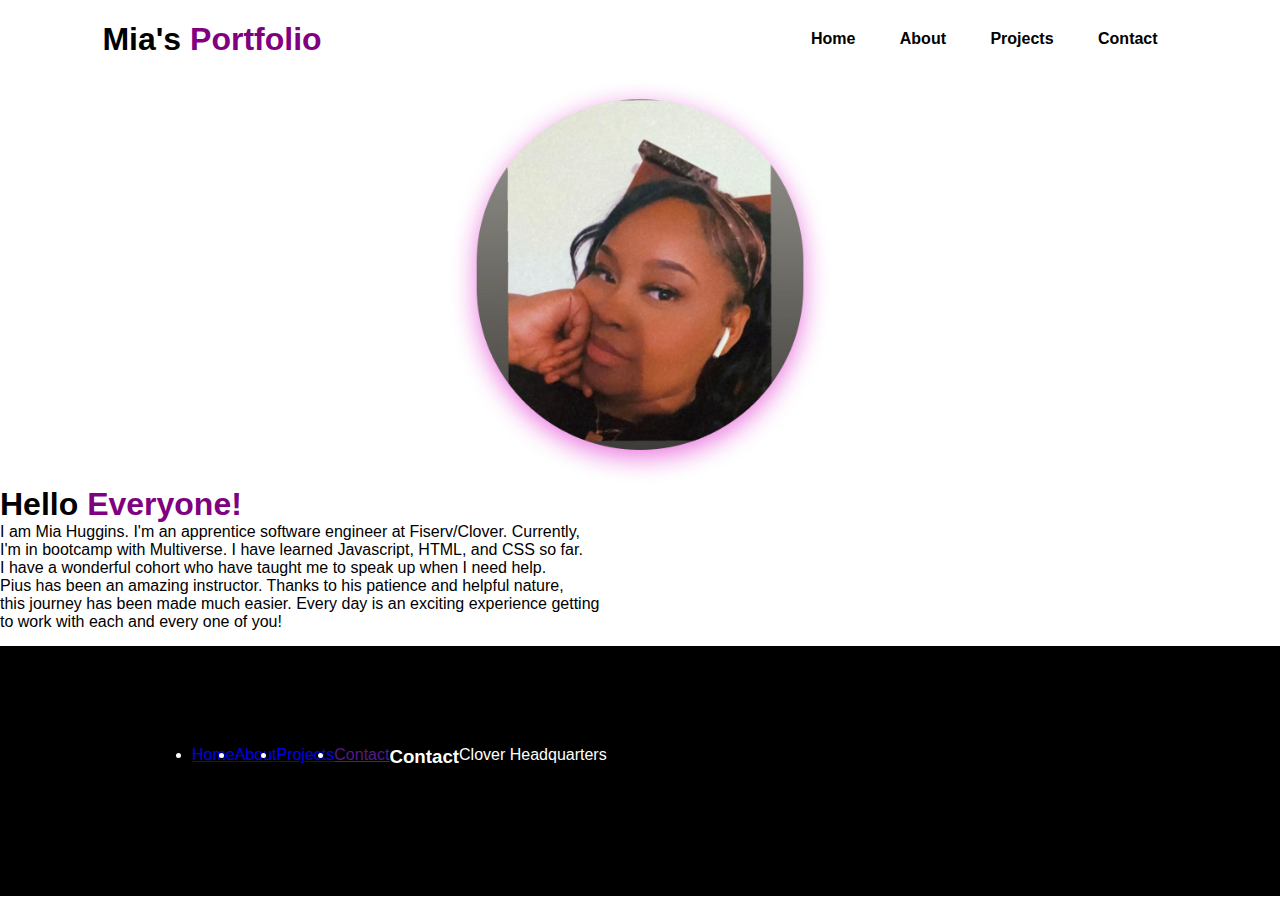
==== about.html @ 36d1dfd2 "added code" ====
<!DOCTYPE html>
<html lang="en">
<head>
    <meta charset="UTF-8">
    <meta http-equiv="X-UA-Compatible" content="IE=edge">
    <meta name="viewport" content="width=device-width, initial-scale=1.0">
    <title>Document</title>
    <link rel="stylesheet" href="stylesabout.css">
</head>
<body>
    <div class="hero">
        <nav>
            
         <h1>
                 Mia's <span id="color">Portfolio</span>
           </h1>
           <ul>

            <li><a href="index.html">Home</a></li>
            <li><a href="about.html">About</a></li>
            <li><a href="Projects.html">Projects</a></li>
            <li><a href="Contact.html">Contact</a></li>
           </ul>
            
        </nav>
   
       <main>
        <div>
            <img src="Rectangle 9.jpg" class="page1">
        </div>
            <div >
                <h1 class="title">
                    Hello <span id="color">Everyone!</span>
                </h1>
                    <p class="bio">
                         I am Mia Huggins. I'm an apprentice software engineer at Fiserv/Clover. Currently, <br>
                        I'm in bootcamp with Multiverse. I have learned Javascript, HTML, and CSS so far. <br>
                        I have a wonderful cohort who have taught me to speak up when I need help. <br>
                        Pius has been an amazing instructor. Thanks to his patience and helpful nature, <br>
                        this journey has been made much easier. Every day is an exciting experience getting <br>
                        to work with each and every one of you!
                    </p>
            
        </main>
        <footer class="black">
            <li><a href="index.html">Home</a></li>
            <li><a href="about.html">About</a></li>
            <li><a href="Projects.html">Projects</a></li>
            <li><a href="">Contact</a></li>
   
            <h3> Contact</h3>
            <p>Clover Headquarters</p>
       
        </footer>
</div >
</body>
</html>
---- stylesabout.css ----
*{
    margin: 0;
    padding: 0;
    font-family: 'Lucida Sans', 'Lucida Sans Regular', 'Lucida Grande', 'Lucida Sans Unicode', Geneva, Verdana, sans-serif;
 }

 .hero{
    position: relative;
    width: 100%;
    height: 100vh;
    background-color: white;
 }

 nav{
    display: flex;
    width: 84%;
    margin: auto;
    padding: 20px 0;
    align-items: center;
    justify-content: space-between;
 }

 nav ul li {
    display:inline-block;
    list-style: none;
    margin: 10px 20px;
 }

 nav ul li a{
    text-decoration: none;
    color: black;
    font-weight: bold;
 }

 .paragraph{
    margin-left: 8%;
    margin-top: 15%;
 }

 .paragraph h1{
    font-size: 50px;
    color: black;
    margin-bottom: 20px;
    position: initial;
    display: inline-flex;
    margin-right: 50%;
    
 }

 #color{
    color: purple;
 }

 .page1{
    width: 30%;
    height: 66%;
    position:initial;
    right: 100px;
    size: 60%;
    display: flex;
    justify-content: center;
    margin: auto;

 }
 .black{
    background-color: black;
 }
 
 



 @media screen and ( max-width: 780px){
    
    
        nav{
            flex-direction: row;
            justify-content: space-evenly;
            align-items: center;
                width: 40vh;
        }
        main{
         flex-direction: row;
         justify-content: left;
         margin-left: auto;
         width: min-content;
         margin-right: auto;
        }
        .page1{
         float:left;
         align-items: flex-end;
         margin-left: 89%;
        }

        .paragraph{
         justify-content: flex-start ;
         margin-right: 10;
         left: 40px;
        }

    }
 
    .black{
      display:inline-flex;
      margin-top:  15px;
      width: 100%;
      padding:100px 15%;
      background-color: black;
      color: white;
      height: 50px;
      position:absolute
     
      
   }
   
   .black div{
     display: inline-flex;
     text-align: center;
  
  
  
   }
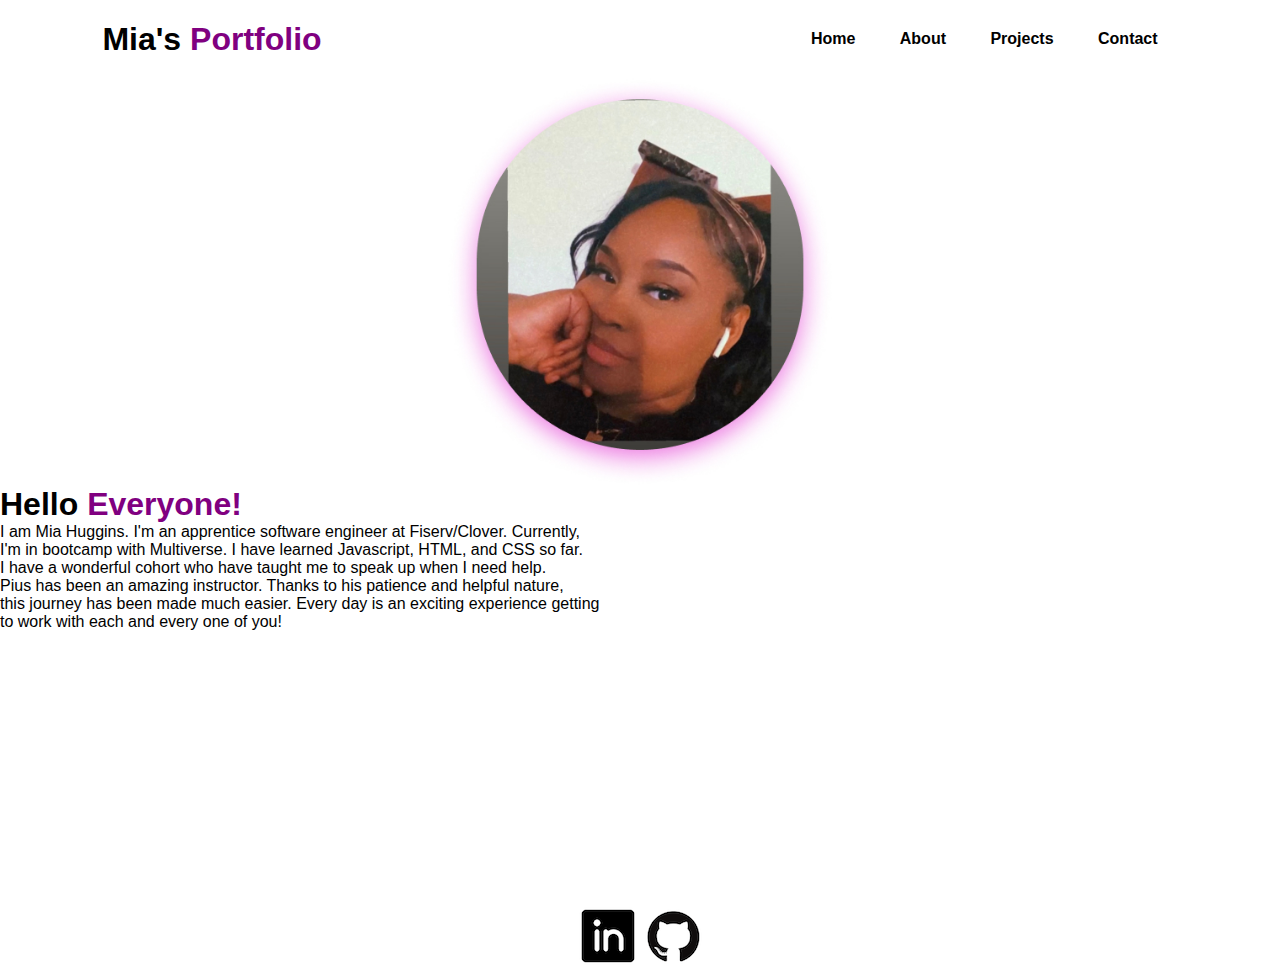
==== commit c914be74: "code updated for review" ====
--- a/about.html
+++ b/about.html
@@ -31,7 +31,7 @@
             <div >
                 <h1 class="title">
                     Hello <span id="color">Everyone!</span>
-                </h1>
+                </h1 class="center">
                     <p class="bio">
                          I am Mia Huggins. I'm an apprentice software engineer at Fiserv/Clover. Currently, <br>
                         I'm in bootcamp with Multiverse. I have learned Javascript, HTML, and CSS so far. <br>
@@ -43,14 +43,13 @@
             
         </main>
         <footer class="black">
-            <li><a href="index.html">Home</a></li>
-            <li><a href="about.html">About</a></li>
-            <li><a href="Projects.html">Projects</a></li>
-            <li><a href="">Contact</a></li>
-   
-            <h3> Contact</h3>
-            <p>Clover Headquarters</p>
-       
+         
+                    <a href="https://www.linkedin.com/in/mia-huggins-366039246/"><img alt="profile" src="images-1@2x.png"></a>
+                   
+                   <a href="https://github.com/miavh123"> <img alt="page2"  src="download-1@2x.png"    id="github"></a>
+                  
+                  
+                </footer>
         </footer>
 </div >
 </body>
--- a/stylesabout.css
+++ b/stylesabout.css
@@ -62,9 +62,7 @@
     margin: auto;
 
  }
- .black{
-    background-color: black;
- }
+ 
  
  
 
@@ -100,23 +98,43 @@
 
     }
  
-    .black{
-      display:inline-flex;
-      margin-top:  15px;
-      width: 100%;
-      padding:100px 15%;
-      background-color: black;
-      color: white;
-      height: 50px;
-      position:absolute
+    
      
       
+ 
+   
+  
+   
+   @media only screen and (max-width: 768px) {
+      .black{
+      display:flex; 
+        float: none;
+        width: 90%;
+        color: rgb(255, 255, 255);
+        justify-content:initial;
+    }
+      
+      [class*="col-"] {
+        width: 100%;
+     ;
+      }
    }
-   
-   .black div{
-     display: inline-flex;
-     text-align: center;
+   footer{
+      display: block;
+   text-align: center;
+   margin-top: 30vh;
   
-  
-  
-   }+   }
+   .center {
+      float: left;
+      margin: auto;
+      width: 50%;
+      border: 3px solid green;
+      padding: 10px;
+    }
+    @media only screen and (max-width: 768px) {
+      form {
+        width: 100%;
+        padding: 100px 0; /* add this */
+      }
+    }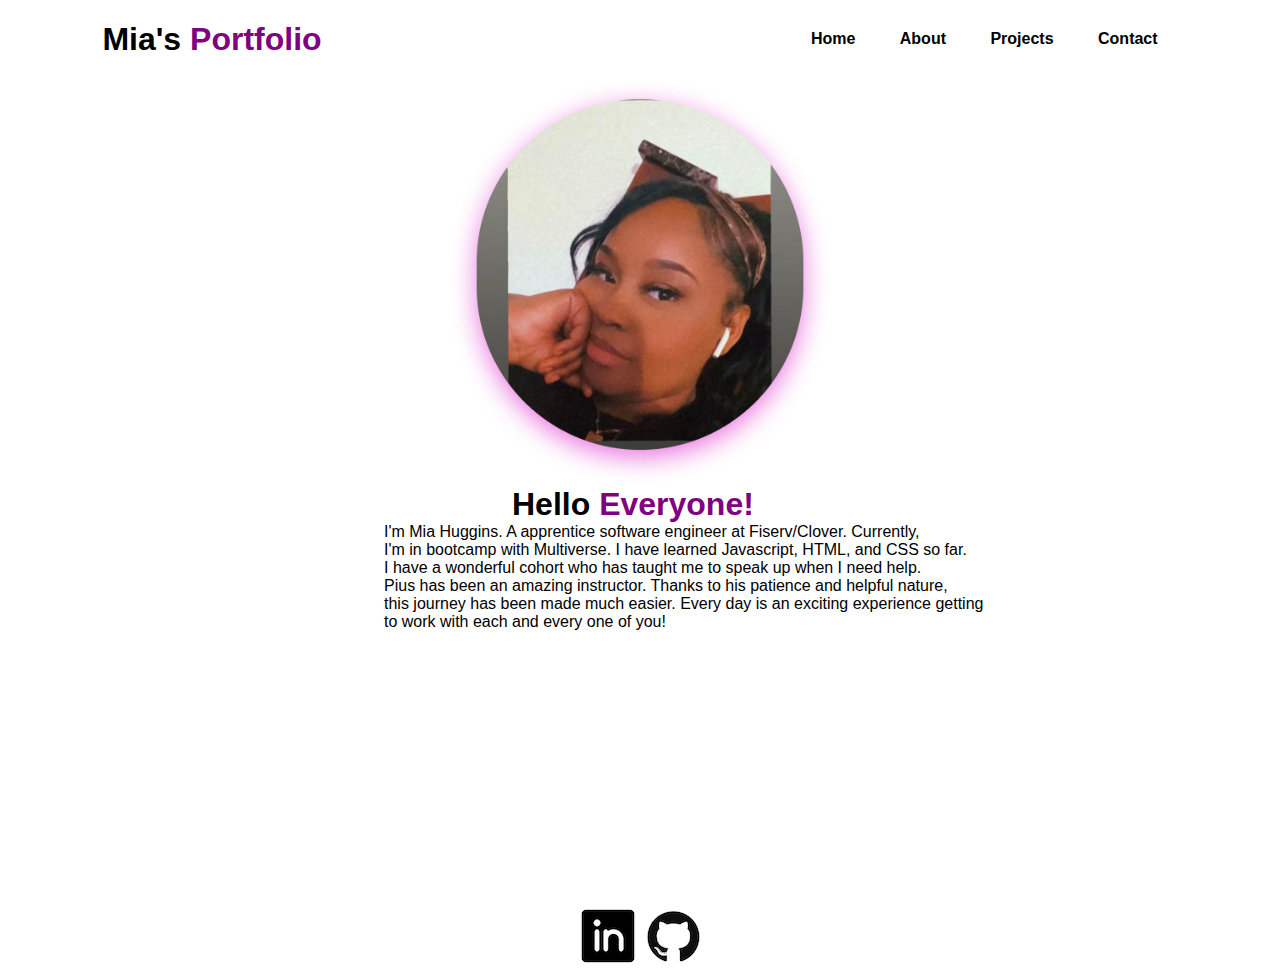
==== commit c8ba82bb: "done" ====
--- a/about.html
+++ b/about.html
@@ -4,15 +4,18 @@
     <meta charset="UTF-8">
     <meta http-equiv="X-UA-Compatible" content="IE=edge">
     <meta name="viewport" content="width=device-width, initial-scale=1.0">
-    <title>Document</title>
+    <title>Mia's Portfolio</title>
     <link rel="stylesheet" href="stylesabout.css">
 </head>
 <body>
     <div class="hero">
         <nav>
-            
+         
+
+           
          <h1>
-                 Mia's <span id="color">Portfolio</span>
+            Mia's <span id="color">Portfolio</span> 
+
            </h1>
            <ul>
 
@@ -21,7 +24,7 @@
             <li><a href="Projects.html">Projects</a></li>
             <li><a href="Contact.html">Contact</a></li>
            </ul>
-            
+        
         </nav>
    
        <main>
@@ -31,11 +34,11 @@
             <div >
                 <h1 class="title">
                     Hello <span id="color">Everyone!</span>
-                </h1 class="center">
+                </h1 class=>
                     <p class="bio">
-                         I am Mia Huggins. I'm an apprentice software engineer at Fiserv/Clover. Currently, <br>
+                         I'm Mia Huggins. A apprentice software engineer at Fiserv/Clover. Currently, <br>
                         I'm in bootcamp with Multiverse. I have learned Javascript, HTML, and CSS so far. <br>
-                        I have a wonderful cohort who have taught me to speak up when I need help. <br>
+                        I have a wonderful cohort who has taught me to speak up when I need help. <br>
                         Pius has been an amazing instructor. Thanks to his patience and helpful nature, <br>
                         this journey has been made much easier. Every day is an exciting experience getting <br>
                         to work with each and every one of you!
--- a/stylesabout.css
+++ b/stylesabout.css
@@ -62,48 +62,25 @@
     margin: auto;
 
  }
- 
- 
- 
 
-
-
- @media screen and ( max-width: 780px){
-    
-    
-        nav{
-            flex-direction: row;
-            justify-content: space-evenly;
-            align-items: center;
-                width: 40vh;
-        }
-        main{
-         flex-direction: row;
-         justify-content: left;
-         margin-left: auto;
-         width: min-content;
-         margin-right: auto;
-        }
-        .page1{
-         float:left;
-         align-items: flex-end;
-         margin-left: 89%;
-        }
-
-        .paragraph{
-         justify-content: flex-start ;
-         margin-right: 10;
-         left: 40px;
-        }
-
-    }
+   .title{
+      margin-left: 40%;
+   }
  
     
      
-      
+   .bio{
+      margin-left: 30%;
+   }
  
    
+
+   footer{
+      display: block;
+   text-align: center;
+   margin-top: 30vh;
   
+   }
    
    @media only screen and (max-width: 768px) {
       .black{
@@ -112,29 +89,19 @@
         width: 90%;
         color: rgb(255, 255, 255);
         justify-content:initial;
+        margin-left: 30%;
     }
+      .bio{
+         margin-left:  0%;
+         font-size: 20px;
+        margin-top: 70;
+
+      }
+      .title{
+         margin-left: 6%
+      }
       
-      [class*="col-"] {
-        width: 100%;
-     ;
-      }
-   }
-   footer{
-      display: block;
-   text-align: center;
-   margin-top: 30vh;
-  
-   }
-   .center {
-      float: left;
-      margin: auto;
-      width: 50%;
-      border: 3px solid green;
-      padding: 10px;
-    }
-    @media only screen and (max-width: 768px) {
-      form {
-        width: 100%;
-        padding: 100px 0; /* add this */
-      }
-    }+      
+      
+      
+   }